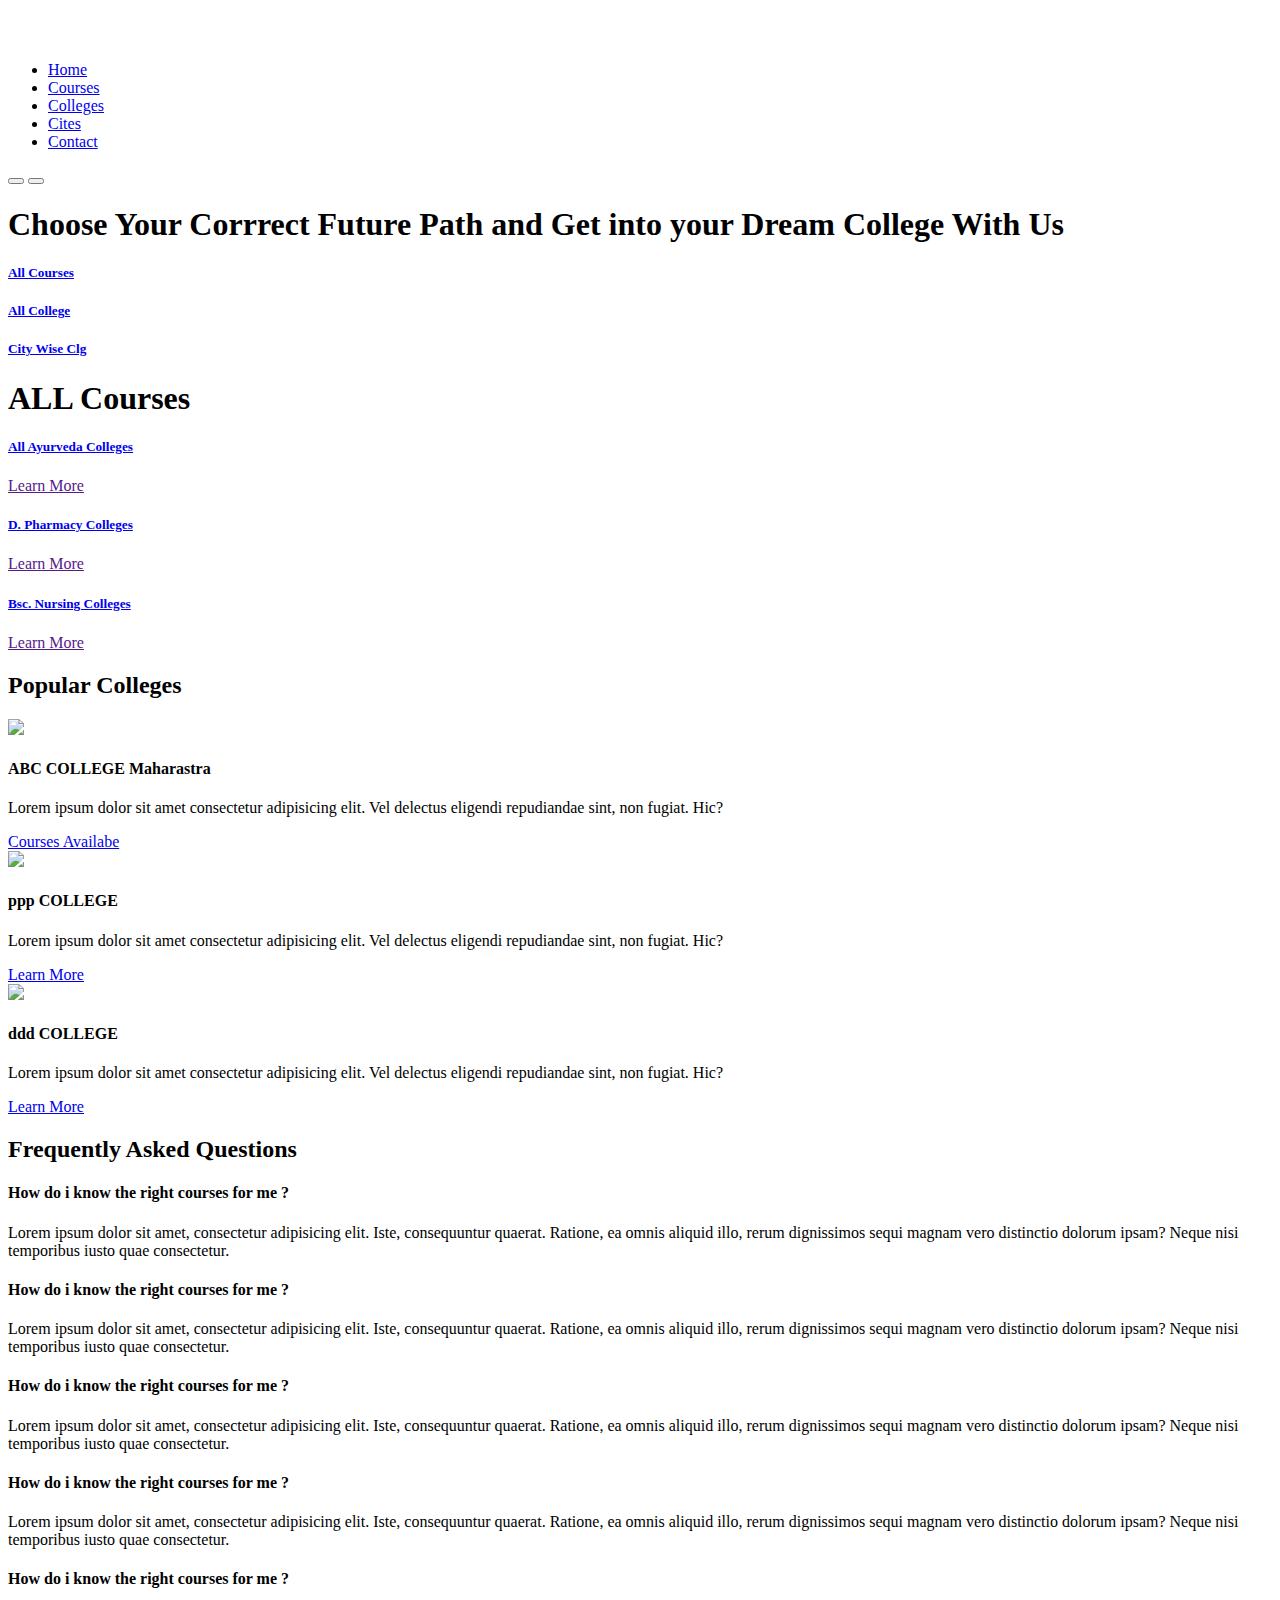
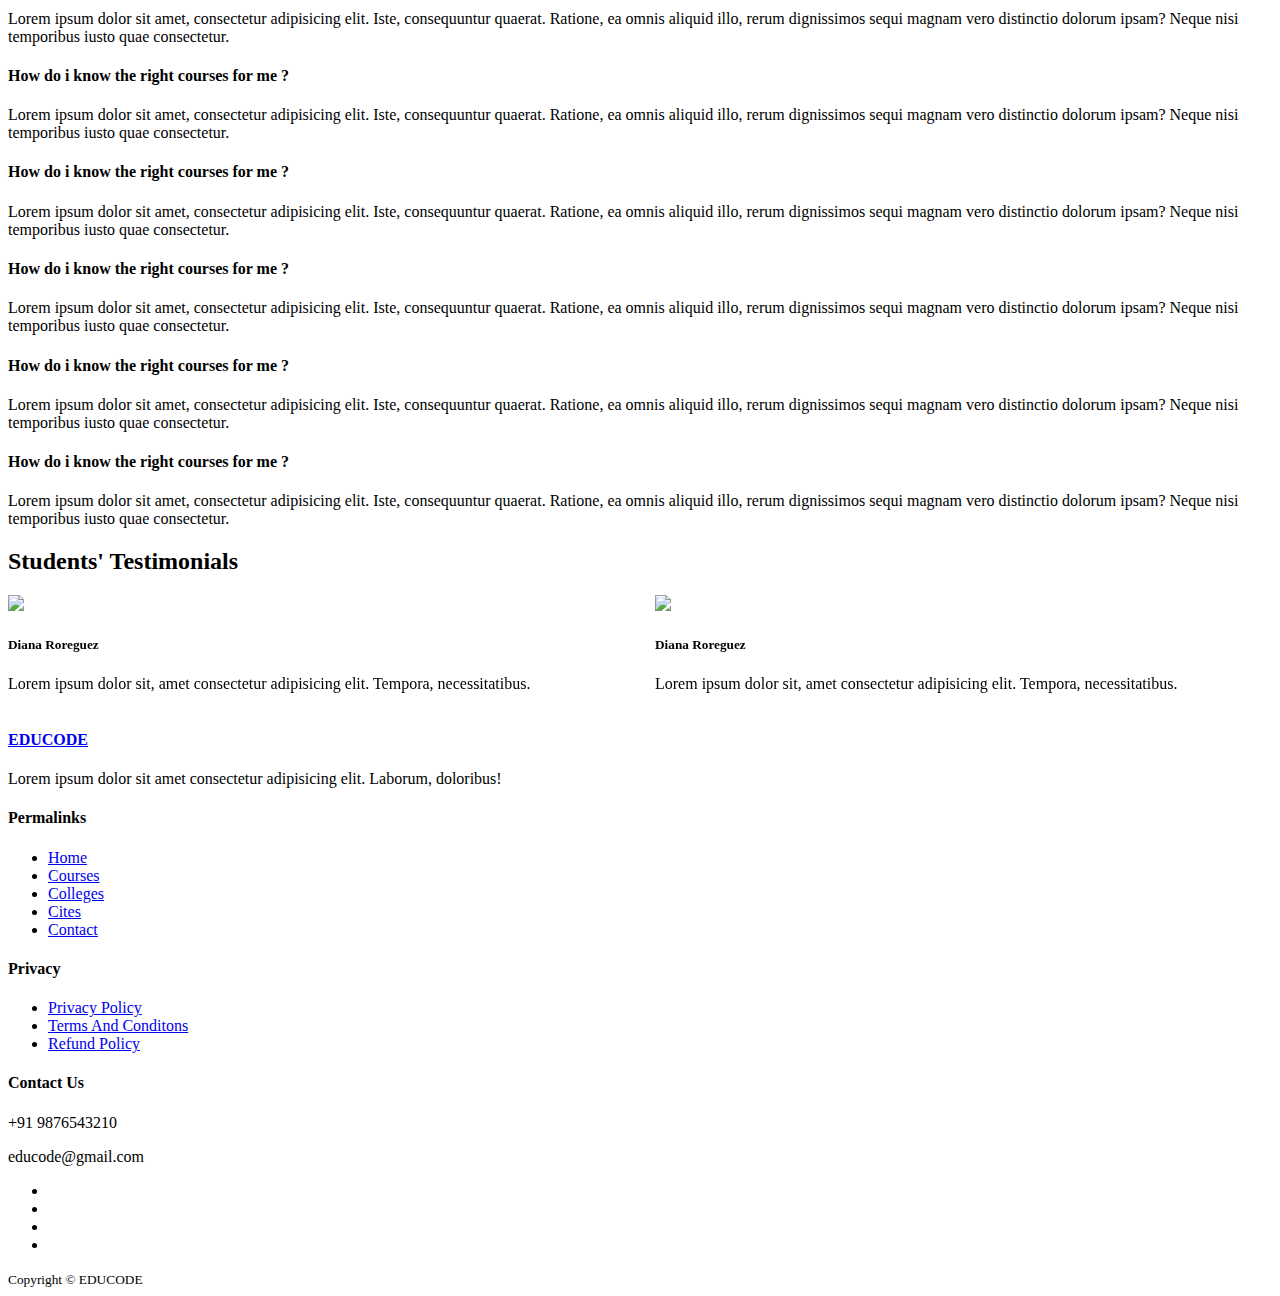
==== index.html @ f4d9d59b "Add files via upload" ====
<!DOCTYPE html>
<html lang="en">
<head>
    <meta charset="UTF-8">
    <meta http-equiv="X-UA-Compatible" content="IE=edge">
    <meta name="viewport" content="width=device-width, initial-scale=1.0">
    <title>EDUCODE</title>

    <link rel="stylesheet" href="./css/style.css" >

    <link rel="preconnect" href="https://fonts.googleapis.com">
    <link rel="preconnect" href="https://fonts.gstatic.com" crossorigin>
    <link href="https://fonts.googleapis.com/css2?family=Montserrat:ital,wght@0,300;0,400;0,500;0,600;0,700;0,900;1,800&display=swap" rel="stylesheet">

    <link rel="stylesheet" href="https://unicons.iconscout.com/release/v4.0.0/css/line.css">
    
    <link
  rel="stylesheet"
  href="https://cdn.jsdelivr.net/npm/swiper@9/swiper-bundle.min.css"
/>
    

</head>
<body>
    <nav>
        <div class="container nav_container">
            <a href="index.html" ><h4><img src="./images/lohomain-removebg-preview.png" alt=""  id="logomain"></h4></a>
            <ul class="nav_menu">
                <li><a href="index.html" >Home</a></li>
                <li><a href="allcourses.html" >Courses</a></li>
                <li><a href="courses.html" >Colleges</a></li>
                <li><a href="citylist.html" >Cites</a></li>
                <li><a href="contact.html" >Contact</a></li>

                
          
            </ul>
            
            <button id="open-menu-btn" ><i class="uil uil-bars"></i>
            </button>
            <button id="close-menu-btn" ><i class="uil uil-multiply"></i>
            </button>

            
        </div>
    </nav>


    <header>
        <div class="container header__container">
            <div  class="header_left">
                <h1 id="hd"> Choose Your Corrrect Future Path and Get into your Dream College With Us </h1>

                <!-- <p>Lorem ipsum dolor sit amet consectetur adipisicing elit.
                     Eveniet tempore delectus tenetur blanditiis quasi eaque
                      cumque soluta pariatur praesentium ullam incidunt perferendis
                       magnam quas, officiis velit sapiente ducimus deserunt dolorum?
                </p>
                 -->
                <!-- <a  href="courses.html" class="btn btn-primary" >Get Started</a> -->
            </div>

            <div class="header_right">
                <!-- <div class="header_right-image">
                    <img src="./images/header.svg" id="imghd">
                </div> -->

                <div class="head_left_top">
                    <a  href="allcourses.html"> <article class="category" id="head_left">
                      
                       <h5 id="head_left_h5">All Courses</h5>
                       
                      </article>
                   </a>
        
                   <a  href="courses.html"> <article class="category" id="head_left2">
                      
                       <h5 id="head_left_h5">All College</h5>
                       
                      </article>
                   </a>
                      
                   <a  href="citylist.html"> <article class="category" id="head_left3" >
                      
                       <h5 id="head_left_h5">City Wise Clg</h5>
                       
                      </article>
                   </a>
                   </div>

           

            </div>
        </div>
    </header>


   
   
   
   
<!--Catagories-->
 
<section class="categories">
       <div class="container categories_container">
          <div class="categories__left">
            <h1>ALL Courses</h1>
            <!-- <p>
                Lorem ipsum, dolor sit amet consectetur adipisicing elit. Excepturi optio cumque vero nisi voluptates numquam et eos, error iste fugiat enim! Beatae voluptatem reiciendis quo vitae incidunt similique totam fugiat?
            </p> -->
            <!-- <a href="#" class="btn">Learn More</a> -->
           </div>


           <div class="categories_right" id="cateright">
             <a  href="mca.html"> <article class="category" id="caterightname">
                <!-- <span class="category_item"><i class="uil uil-bitcoin-circle"></i></span> -->
                <h5 id="cattext">All Ayurveda Colleges</h5>
                <a href="" class="btn btn-primary" id="catbtn">Learn More </a>
                <!-- <p>Lorem ipsum dolor sit, amet consectetur adipisicing elit. Reiciendis, eveniet.</p> -->
               </article>
            </a>

            <a  href="dpharm.html"> <article class="category" id="caterightname">
                <!-- <span class="category_item"><i class="uil uil-bitcoin-circle"></i></span> -->
                <h5 id="cattext"> D. Pharmacy Colleges</h5>
                <a href="" class="btn btn-primary" id="catbtn">Learn More </a>
                <!-- <p>Lorem ipsum dolor sit, amet consectetur adipisicing elit. Reiciendis, eveniet.</p> -->
               </article>
            </a>
               
            <a  href="nursing.html"> <article class="category" id="caterightname">
                <!-- <span class="category_item"><i class="uil uil-bitcoin-circle"></i></span> -->
                <h5 id="cattext">Bsc. Nursing Colleges</h5>
                <a href="" class="btn btn-primary" id="catbtn">Learn More </a>
                <!-- <p>Lorem ipsum dolor sit, amet consectetur adipisicing elit. Reiciendis, eveniet.</p> -->
               </article>
            </a>               
           </div>
       </div> 
         
</section>



<!--Courses-->

<section class="courses">
    <h2> Popular Colleges</h2>
    <div class="container courses_container">
        <article class="course">
           <div class="course_image">
               <img src="./images/course1.jpg">
           </div>
           <div class="course_info"> 
           <h4> ABC COLLEGE Maharastra</h4>
           <p>
            Lorem ipsum dolor sit amet consectetur adipisicing elit. Vel delectus eligendi repudiandae sint, non fugiat. Hic?
           </p>
           <a href="abccollege.html" class="btn btn-primary">Courses Availabe </a>
           </div>
        </article>
        

        <article class="course">
            <div class="course_image">
                <img src="./images/course2.jpg">
            </div> 
            <div class="course_info">
            <h4> ppp COLLEGE</h4>
            <p>
             Lorem ipsum dolor sit amet consectetur adipisicing elit. Vel delectus eligendi repudiandae sint, non fugiat. Hic?
            </p>
            <a href="courses.html" class="btn btn-primary">Learn More </a>
            </div>
         </article>
         

         <article class="course">
            <div class="course_image">
                <img src="./images/course3.jpg">
            </div> 
            <div class="course_info">
            <h4>ddd COLLEGE</h4>
            <p>
             Lorem ipsum dolor sit amet consectetur adipisicing elit. Vel delectus eligendi repudiandae sint, non fugiat. Hic?
            </p>
            <a href="courses.html" class="btn btn-primary">Learn More </a>
            </div>
         </article>
    </div> 


</section>


<!--Frequently Askaed Questions-->
<section class="faqs">
    <h2>Frequently Asked Questions</h2>
    <div class="container faqs_container">
        <article class="faq">
           <div class="faq_icon"><i class="uil uil-plus"></i></div> 
           <div class="question_answer">
            <h4>How do i know the right courses for me ?</h4>
            <p>
                Lorem ipsum dolor sit amet, consectetur adipisicing elit. Iste, consequuntur quaerat. Ratione, ea omnis aliquid illo, rerum dignissimos sequi magnam vero distinctio dolorum ipsam? Neque nisi temporibus iusto quae consectetur.
            </p>
           </div>
        </article>
        <article class="faq">
            <div class="faq_icon"><i class="uil uil-plus"></i></div> 
            <div class="question_answer">
             <h4>How do i know the right courses for me ?</h4>
             <p>
                 Lorem ipsum dolor sit amet, consectetur adipisicing elit. Iste, consequuntur quaerat. Ratione, ea omnis aliquid illo, rerum dignissimos sequi magnam vero distinctio dolorum ipsam? Neque nisi temporibus iusto quae consectetur.
             </p>
            </div>
         </article>
         <article class="faq">
            <div class="faq_icon"><i class="uil uil-plus"></i></div> 
            <div class="question_answer">
             <h4>How do i know the right courses for me ?</h4>
             <p>
                 Lorem ipsum dolor sit amet, consectetur adipisicing elit. Iste, consequuntur quaerat. Ratione, ea omnis aliquid illo, rerum dignissimos sequi magnam vero distinctio dolorum ipsam? Neque nisi temporibus iusto quae consectetur.
             </p>
            </div>
         </article>
         <article class="faq">
            <div class="faq_icon"><i class="uil uil-plus"></i></div> 
            <div class="question_answer">
             <h4>How do i know the right courses for me ?</h4>
             <p>
                 Lorem ipsum dolor sit amet, consectetur adipisicing elit. Iste, consequuntur quaerat. Ratione, ea omnis aliquid illo, rerum dignissimos sequi magnam vero distinctio dolorum ipsam? Neque nisi temporibus iusto quae consectetur.
             </p>
            </div>
         </article>
         <article class="faq">
            <div class="faq_icon"><i class="uil uil-plus"></i></div> 
            <div class="question_answer">
             <h4>How do i know the right courses for me ?</h4>
             <p>
                 Lorem ipsum dolor sit amet, consectetur adipisicing elit. Iste, consequuntur quaerat. Ratione, ea omnis aliquid illo, rerum dignissimos sequi magnam vero distinctio dolorum ipsam? Neque nisi temporibus iusto quae consectetur.
             </p>
            </div>
         </article>
         <article class="faq">
            <div class="faq_icon"><i class="uil uil-plus"></i></div> 
            <div class="question_answer">
             <h4>How do i know the right courses for me ?</h4>
             <p>
                 Lorem ipsum dolor sit amet, consectetur adipisicing elit. Iste, consequuntur quaerat. Ratione, ea omnis aliquid illo, rerum dignissimos sequi magnam vero distinctio dolorum ipsam? Neque nisi temporibus iusto quae consectetur.
             </p>
            </div>
         </article>
         <article class="faq">
            <div class="faq_icon"><i class="uil uil-plus"></i></div> 
            <div class="question_answer">
             <h4>How do i know the right courses for me ?</h4>
             <p>
                 Lorem ipsum dolor sit amet, consectetur adipisicing elit. Iste, consequuntur quaerat. Ratione, ea omnis aliquid illo, rerum dignissimos sequi magnam vero distinctio dolorum ipsam? Neque nisi temporibus iusto quae consectetur.
             </p>
            </div>
         </article>
         <article class="faq">
            <div class="faq_icon"><i class="uil uil-plus"></i></div> 
            <div class="question_answer">
             <h4>How do i know the right courses for me ?</h4>
             <p>
                 Lorem ipsum dolor sit amet, consectetur adipisicing elit. Iste, consequuntur quaerat. Ratione, ea omnis aliquid illo, rerum dignissimos sequi magnam vero distinctio dolorum ipsam? Neque nisi temporibus iusto quae consectetur.
             </p>
            </div>
         </article>
         <article class="faq">
            <div class="faq_icon"><i class="uil uil-plus"></i></div> 
            <div class="question_answer">
             <h4>How do i know the right courses for me ?</h4>
             <p>
                 Lorem ipsum dolor sit amet, consectetur adipisicing elit. Iste, consequuntur quaerat. Ratione, ea omnis aliquid illo, rerum dignissimos sequi magnam vero distinctio dolorum ipsam? Neque nisi temporibus iusto quae consectetur.
             </p>
            </div>
         </article>
         <article class="faq">
            <div class="faq_icon"><i class="uil uil-plus"></i></div> 
            <div class="question_answer">
             <h4>How do i know the right courses for me ?</h4>
             <p>
                 Lorem ipsum dolor sit amet, consectetur adipisicing elit. Iste, consequuntur quaerat. Ratione, ea omnis aliquid illo, rerum dignissimos sequi magnam vero distinctio dolorum ipsam? Neque nisi temporibus iusto quae consectetur.
             </p>
            </div>
         </article>
         
         
     </div>
</section>


<!-- Customer Review-->

<section class="container testimonials_container  mySwiper">
    <h2> Students' Testimonials </h2>
    <div class="swiper-wrapper">
        <article class="testimonial swiper-slide">
            <div class="avater">
                <img src="./images/avatar1.jpg">
            </div>
            <div class="testimonial_info">
                <h5> Diana Roreguez </h5>
            </div>
            <div class="testimonial_body">
                <p>
                    Lorem ipsum dolor sit, amet consectetur adipisicing elit. Tempora, necessitatibus.
                </p>
            </div>
        </article>
        <article class="testimonial swiper-slide">
            <div class="avater">
                <img src="./images/avatar2.jpg">
            </div>
            <div class="testimonial_info">
                <h5> Diana Roreguez </h5>
            </div>
            <div class="testimonial_body">
                <p>
                    Lorem ipsum dolor sit, amet consectetur adipisicing elit. Tempora, necessitatibus.
                </p>
            </div>
        </article>
        <article class="testimonial swiper-slide">
            <div class="avater">
                <img src="./images/avatar3.jpg">
            </div>
            <div class="testimonial_info">
                <h5> Diana Roreguez </h5>
            </div>
            <div class="testimonial_body">
                <p>
                    Lorem ipsum dolor sit, amet consectetur adipisicing elit. Tempora, necessitatibus.
                </p>
            </div>
        </article>
        <article class="testimonial swiper-slide">
            <div class="avater">
                <img src="./images/avatar4.jpg">
            </div>
            <div class="testimonial_info">
                <h5> Diana Roreguez </h5>
            </div>
            <div class="testimonial_body">
                <p>
                    Lorem ipsum dolor sit, amet consectetur adipisicing elit. Tempora, necessitatibus.
                </p>
            </div>
        </article>
        <article class="testimonial swiper-slide">
            <div class="avater">
                <img src="./images/avatar5.jpg">
            </div>
            <div class="testimonial_info">
                <h5> Diana Roreguez </h5>
            </div>
            <div class="testimonial_body">
                <p>
                    Lorem ipsum dolor sit, amet consectetur adipisicing elit. Tempora, necessitatibus.
                </p>
            </div>
        </article>
        
    </div>
</section>


<!-- FOOTER-->
<footer class="footer">
    <div class="container footer_container">
        <div class="footer_1">
            <a href="index.html" class="footer_logo"><h4>EDUCODE</h4></a>
            <p>Lorem ipsum dolor sit amet consectetur adipisicing elit. Laborum, doloribus!</p>
        </div>

        <div class="footer_2">
            <h4>Permalinks</h4>
            <ul class="permalinks">
                <li><a href="index.html" >Home</a></li>
                <li><a href="allcourses.html" >Courses</a></li>
                <li><a href="courses.html" >Colleges</a></li>
                <li><a href="citylist.html" >Cites</a></li>
                <li><a href="contact.html" >Contact</a></li>

            </ul>
        </div>

        <div class="footer_3">
            <h4> Privacy</h4>
            <ul class="privacy">
                <li><a href="#"> Privacy Policy</a></li>
                <li><a href="#"> Terms And Conditons</a></li>
                <li><a href="#"> Refund Policy</a></li>
            </ul>
        </div>
        
        <div class="footer_4">
            <h4>Contact Us</h4>
            <div>
                <p>+91 9876543210</p>
                <p>educode@gmail.com</p>
            </div>

            <ul class="footer_socials">
                <li>
                    <a href="#"><i class="uil uil-facebook-f"></i></a>
                </li>
                <li>
                    <a href="#"><i class="uil uil-instagram-alt"></i></a>
                </li>
                <li>
                    <a href="#"><i class="uil uil-twitter"></i></a>
                </li>
                <li>
                    <a href="#"><i class="uil uil-linkedin-alt"></i></a>
                </li>
            </ul>
        </div>

    
    </div>
    
    <div class="footer_copyright">
        <small>
           Copyright &copy  EDUCODE
        </small>
   </div>

</footer>




<script src="https://cdn.jsdelivr.net/npm/swiper@9/swiper-bundle.min.js"></script>
<script src="https://cdn.jsdelivr.net/npm/swiper@9/swiper-bundle.min.js"></script>
<script src="./main.js"></script>

<!-- JS for Testimonial Slideing-->

<script>
    var swiper = new Swiper(".mySwiper", {
        slidesPerView: 1,
        spaceBetween: 30,
        pagination: {
          el: ".swiper-pagination",
          clickable: true,
        },
          breakpoints: {
            600:{
                slidesPerView: 2
            }
          }
        
      });
</script>

</body>
</html>
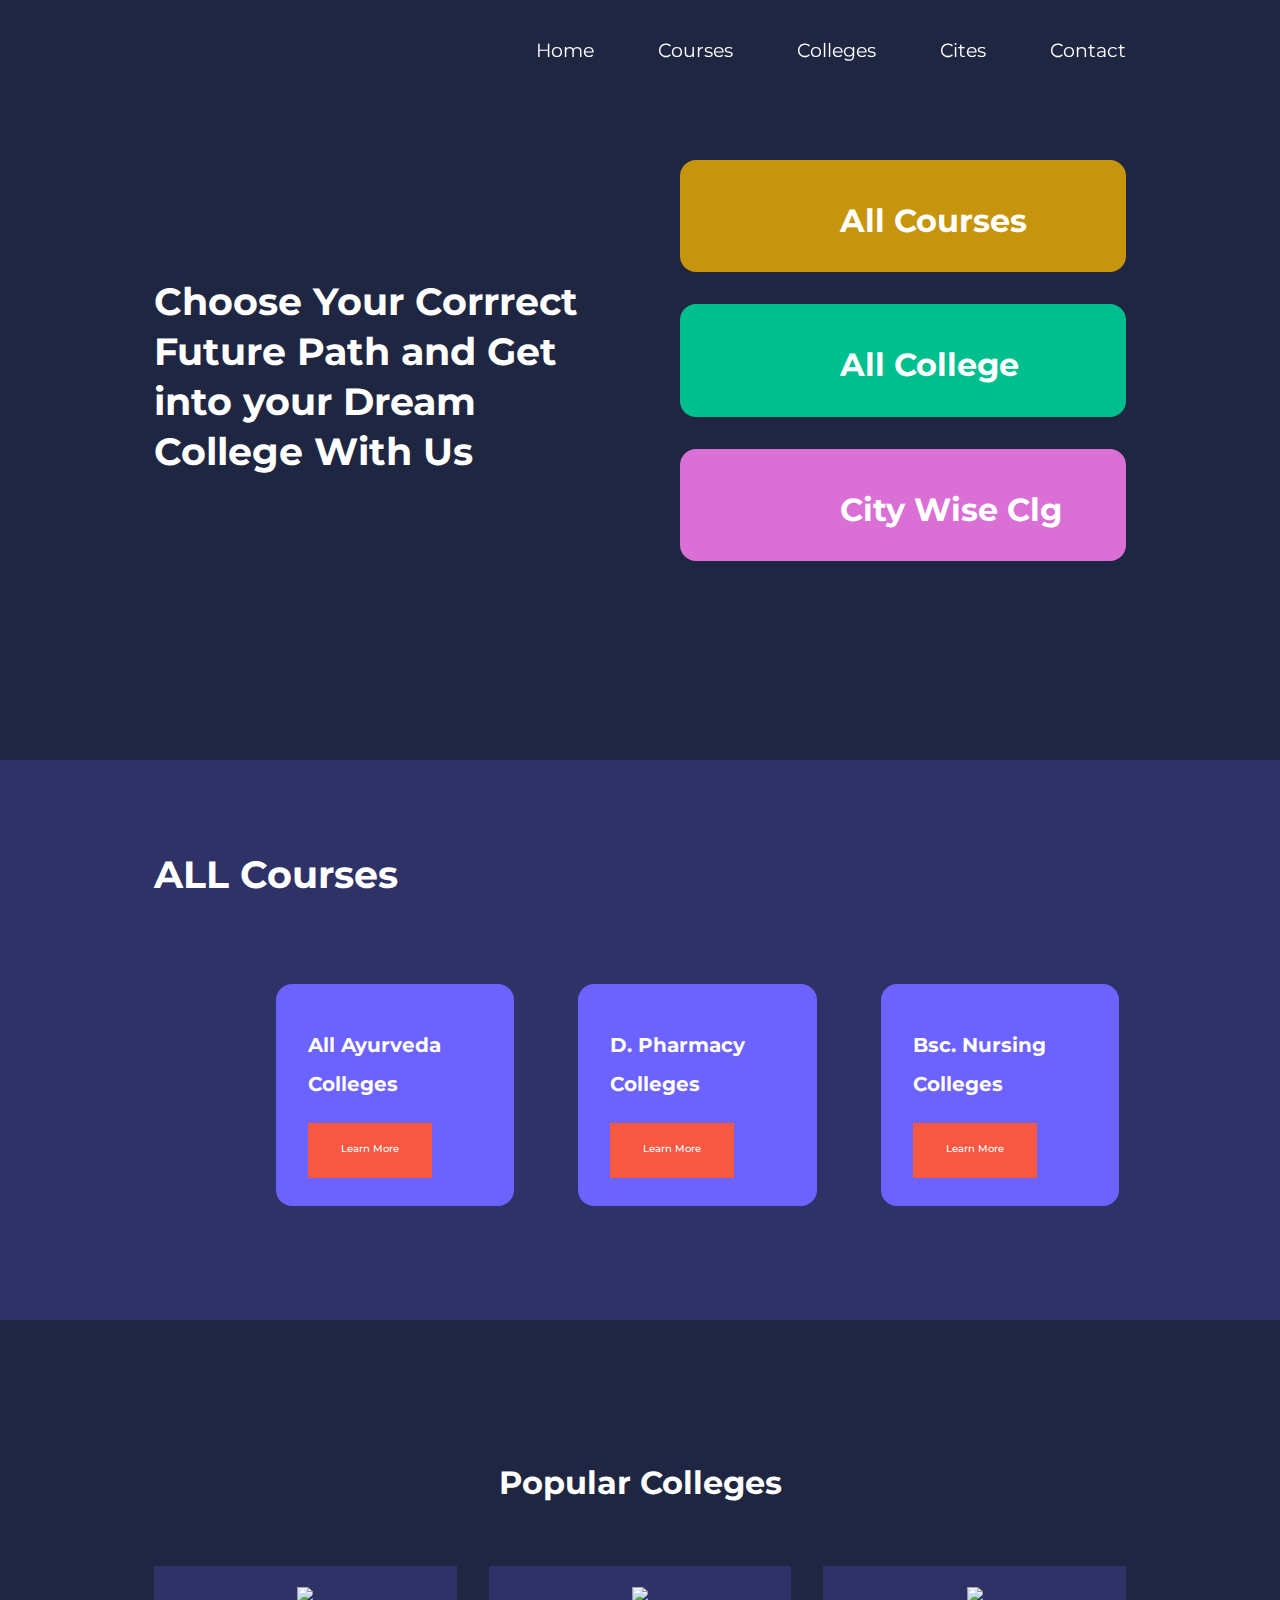
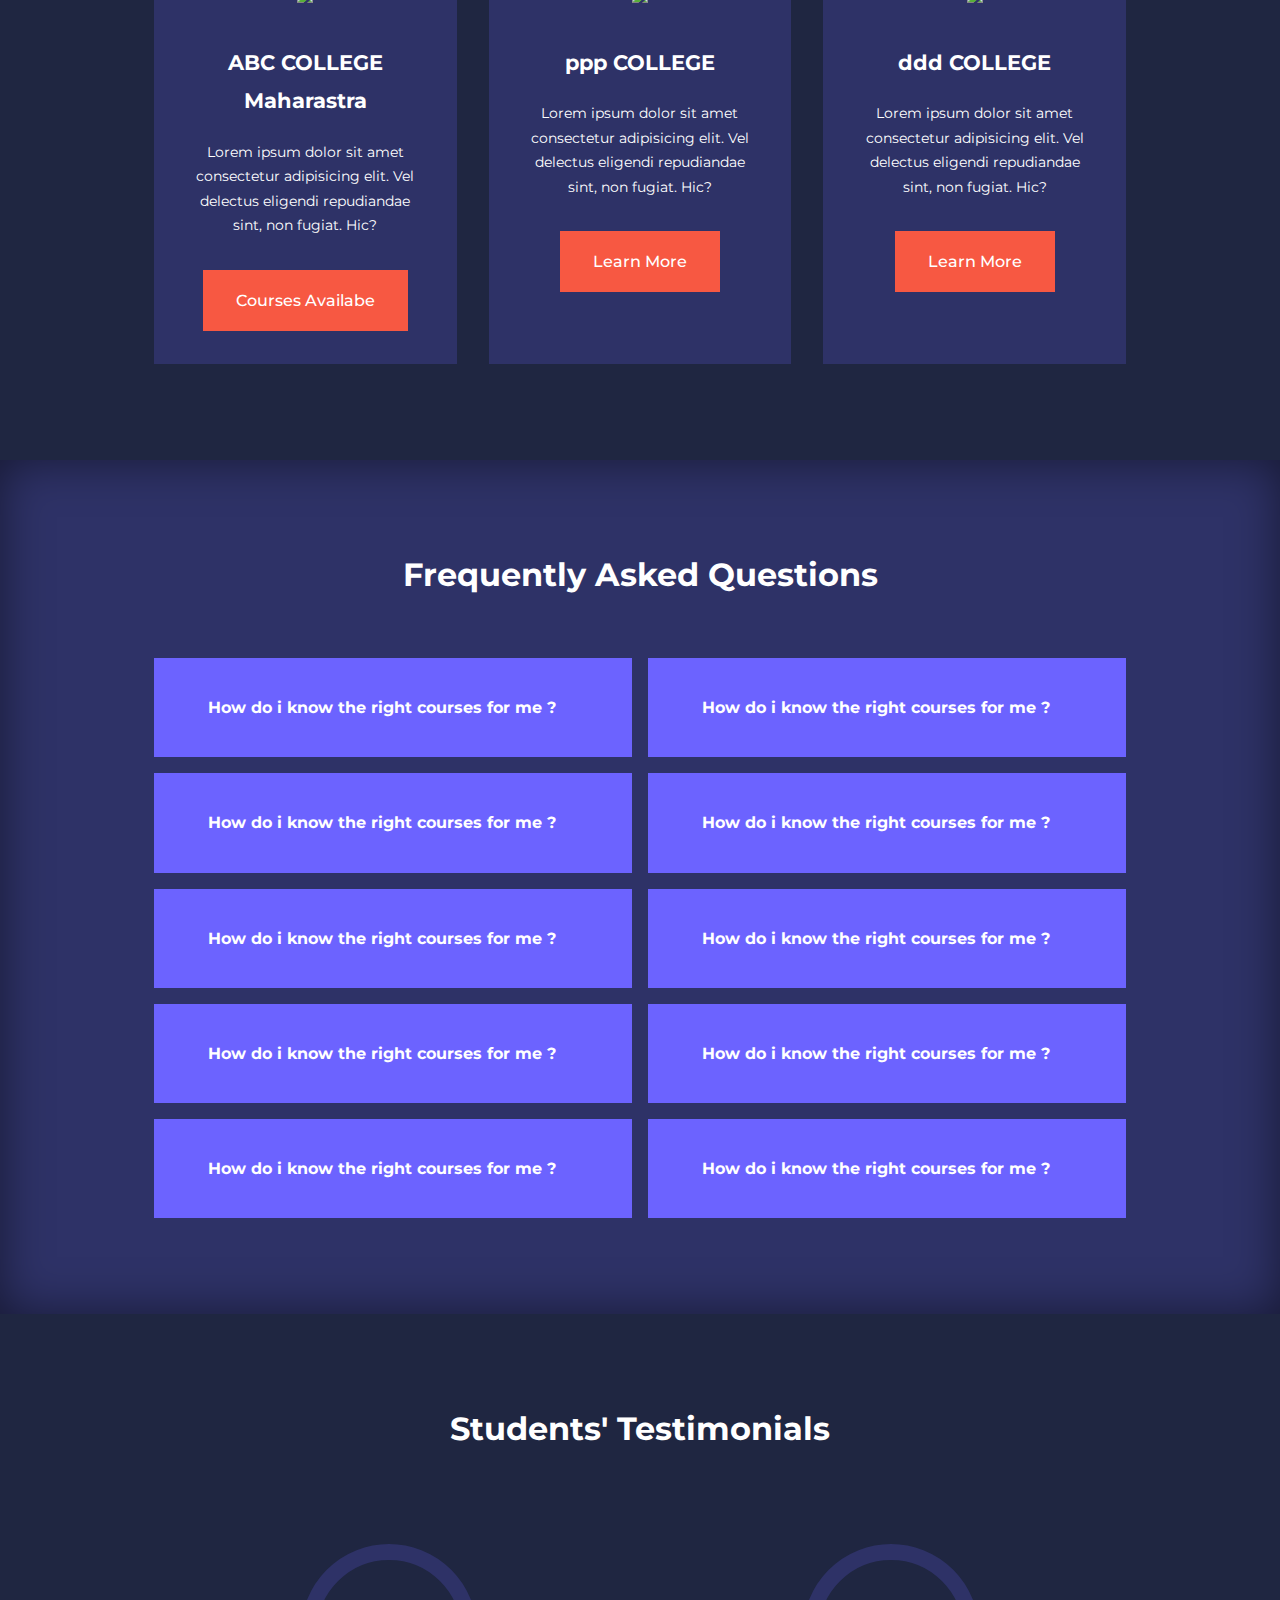
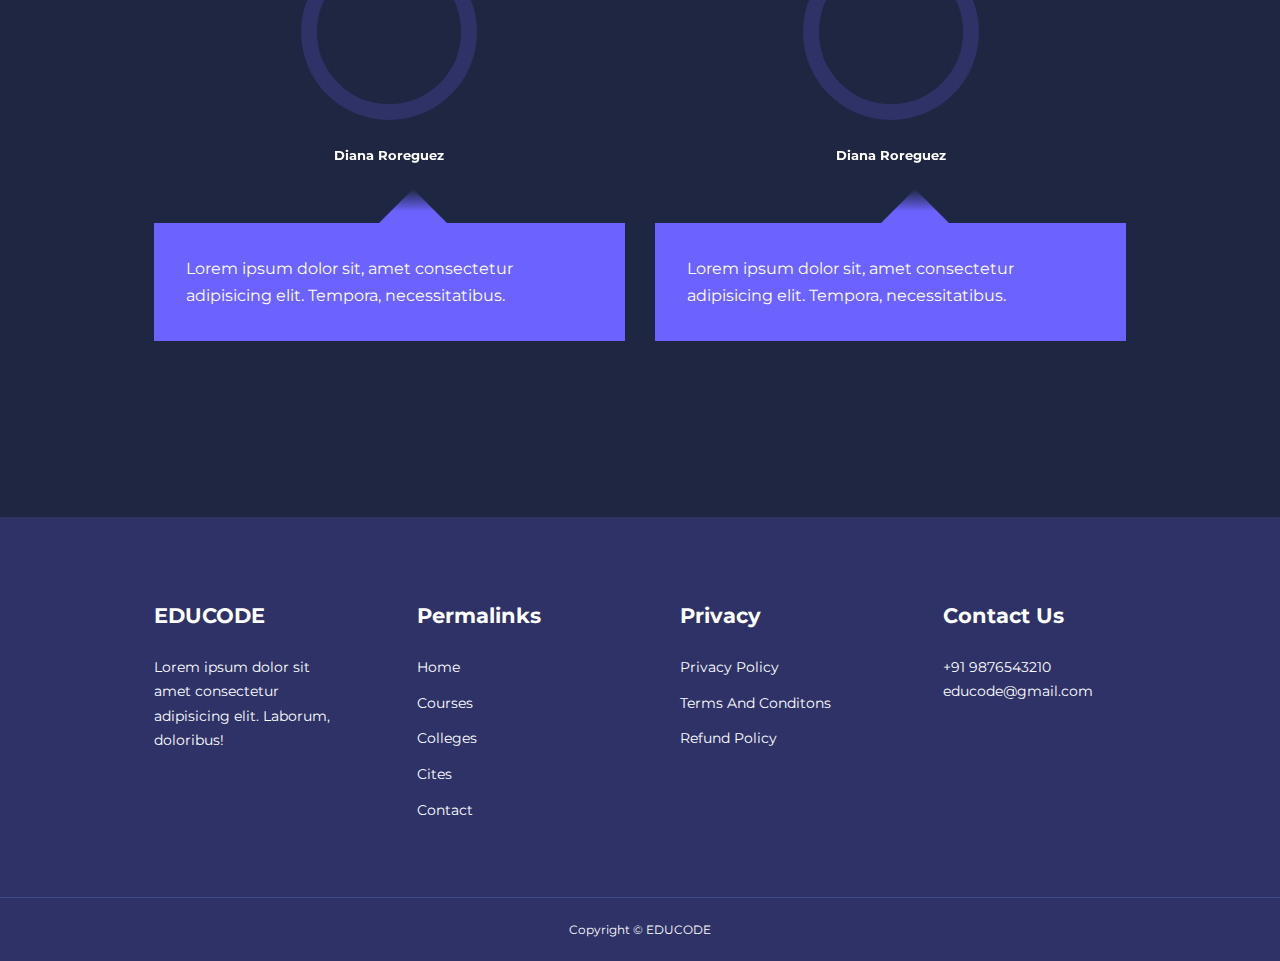
==== commit 83dbe968: "Update index.html" ====
--- a/index.html
+++ b/index.html
@@ -6,7 +6,7 @@
     <meta name="viewport" content="width=device-width, initial-scale=1.0">
     <title>EDUCODE</title>
 
-    <link rel="stylesheet" href="./css/style.css" >
+    <link rel="stylesheet" href="style.css" >
 
     <link rel="preconnect" href="https://fonts.googleapis.com">
     <link rel="preconnect" href="https://fonts.gstatic.com" crossorigin>
@@ -459,4 +459,4 @@
 </script>
 
 </body>
-</html>+</html>
--- a/style.css
+++ b/style.css
@@ -0,0 +1,841 @@
+*{
+   margin: 0;
+   padding: 0;
+   outline: 0;
+   text-decoration: none;
+   list-style: none;
+   box-sizing: border-box;
+
+}
+
+:root{
+   --color-primary:#6c63ff;
+   /* --color-primary:#1aaf97; */
+   --color-success:#00bf8e;
+   --color-warning:#f7c94b;
+   --color-danger:#f75842;
+   --color-danger-variant:rgb(247,88,66,0.4);
+   --color-white:#fff;
+   --color-light:rgb(255,255,255,0.7);
+   --color-black:#000;
+   --color-bg:#1f2641;
+   /* --color-bg:#198186; */
+   --color-bg1:#2e3267;
+   --color-bg2:#424890;
+   
+   --container-width-lg : 76%;
+   --container-width-md: 90%;
+   --container-width-sm : 94%;
+   
+   --transition: all 400ms ease ;
+
+}
+
+body{
+    font-family: 'Montserrat', sans-serif;
+    line-height: 1.7;
+    color: var(--color-white);
+    background: var(--color-bg);
+}
+
+.container{
+    width: var(--container-width-lg);
+    margin : 0 auto ;
+
+}
+
+#logomain{
+    width: 130px;
+    padding-top: 20px;
+}
+
+
+section{
+    padding: 6rem 0;
+}
+
+section h2{
+    text-align: center;
+    margin-bottom: 4rem;
+}
+
+h1, h2, h3 ,h4,h5{
+    line-height: 2.4rem;
+}
+
+h1{
+    font-size: 2.4rem;
+}
+ h2{
+    font-size: 2rem;
+ } 
+ 
+h3 {
+    font-size: 1.6rem;
+}
+h4{
+    font-size: 1.3rem;
+} 
+
+a {
+    color: var(--color-white);
+}
+
+image {
+    width: 100%;
+    display: block;
+    object-fit: cover;
+} 
+
+.btn{
+    display: inline-block;
+    background: var(--color-white);
+    color: var(--color-black);
+    padding: 1rem 2rem;
+    border: 1px solid transparent;
+    font-weight: 500;
+    transition: var(--transition);
+}
+
+.btn:hover{
+    background: transparent;
+    color: black;
+    background-color:orangered;
+}
+
+.btn-primary{
+    background: var(--color-danger);
+    color: var(--color-white);
+}
+
+/*  NAVBAR      */
+
+nav{
+    background:transparent;
+    width: 100vw;
+    height: 6.4rem;
+    position: fixed;
+    top: 0;
+    z-index: 11;
+}
+
+.nav_container{
+   height: 100px;
+   display: flex;
+   align-items: center;
+   justify-content: space-between;
+}
+
+nav button{
+    display: none;
+}
+
+.nav_menu{
+    display: flex;
+    align-items: center;
+    gap: 4rem;
+}
+
+.nav_menu a {
+    font-size: 1.2rem;
+    transition: var(--transition);
+}
+.nav_menu a:hover{
+    color: var(--color-bg2);
+}
+/* #open-menu-btn{
+    font-size: 25px;
+} */
+
+/*    HEADER  */
+
+header{
+    position: relative;
+    top: 5rem;
+    overflow: hidden;
+    height: 75vh;
+    margin-bottom: 5px;
+    margin-top: 5rem;
+}
+
+.header__container{
+    display: grid;
+    grid-template-columns: 1fr 1fr ;
+
+
+
+    align-items: center;
+    gap: 5rem;
+
+}
+
+.header_left p{
+    margin: 2.5rem 0 2.4rem;
+}
+
+.header_left h1{
+      line-height: 50px;
+}
+
+#imghd{
+    width: 30rem;
+
+}
+
+#head_left{
+    margin-bottom: 2rem;
+    background-color: #c7950d;
+ 
+}
+#head_left2{
+    background-color: #00bf8e;
+    margin-bottom: 2rem;
+}
+
+#head_left3{
+    background-color: orchid;
+}
+
+#head_left_h5{
+    font-size: 2rem;
+    padding-left: 8rem;
+}
+
+#hd{
+    font-weight:bolder;
+}
+
+
+
+
+
+
+/*  Categories OR COURSESSS HERE*/
+
+.categories{
+    background: var(--color-bg1);
+    height: 35rem;
+}
+
+.categories h1{
+   line-height: 1;
+   margin-bottom: 3rem; 
+}
+
+.categories_container{
+    /* display: grid;
+    /* grid-template-columns: 40% 60%; */
+   
+
+}
+
+.categories__left p{
+    margin: 3rem 0rem;
+}
+
+.categories__left a{
+    margin-left: 0rem;
+}
+.categories_right{
+    margin-top: 90px;
+    /* display: grid;
+    grid-template-columns: repeat(3,1fr); */
+    display: flex;
+    gap:2rem;
+  
+}
+#cateright{
+    width: 90%;
+    margin-left: 90px;
+}
+
+#cattext{
+    font-size: 20px;
+
+}
+
+.category{
+    background: var(--color-primary);
+    padding: 2rem;
+    margin-bottom: 2rem;
+    border-radius: 1rem;
+    transition: var(--transition);
+    font-size: 20px;
+    /* display: flex; */
+    gap: 2rem;
+    
+} 
+#catbtn{
+     
+      height: 35%;
+      font-size: 10px;
+      margin-top: 20px;
+      margin-bottom: 0;
+
+}
+.category:hover{
+    box-shadow: 0 3rem 3rem rgb(0,0, 0,0.3);
+    z-index: 1;
+    background: var(--color-primary);
+    border-color: 1px solid white;
+}
+
+.category_item{
+    background: var(--color-primary);
+    padding: 0.7rem;
+    border-radius: 0.9rem;
+}
+
+
+.category h5{
+    /* margin: 2rem 0  1rem; */
+    font-size: 18px;
+    margin-top: 10px;
+}
+
+/* .category p{
+    /* margin: 2rem 0 1rem; 
+*/
+
+.category:nth-child(2) .category_item{
+    background:var(--color-danger);
+}
+
+.category:nth-child(3) .category_item{
+    background:var(--color-success);
+}
+
+.category:nth-child(4) .category_item{
+    background:var(--color-warning);
+}
+.category:nth-child(5) .category_item{
+    background:var(--color-success);
+}
+.category:nth-child(6) .category_item{
+    background:var(--color-bg1);
+}
+
+
+/* JAVAScript */
+
+.window-scroll{
+    background: var(--color-primary);
+    box-shadow: 0 1rem 2rem rgb(0,0, 0,0.2);
+}
+
+
+
+
+/* COURSES  ---- COLLEGES */
+
+ .courses{
+    margin-top: 3rem;
+    
+}
+.course_image img{
+    width: 80%;
+    padding-top: 20px;
+}
+
+.courses_container{
+    display: grid;
+    grid-template-columns: repeat(3 , 1fr);
+    gap: 2rem;
+}
+
+.course{
+    background: var(--color-bg1);
+    text-align: center;
+    border: 1px solid transparent;
+    transition: var(--transition);
+
+}
+
+.course:hover{
+    background: transparent;
+    border-color: var(--color-primary);
+    scale: 1.1;
+    
+}
+
+
+.course_info{
+    padding: 2rem;
+}
+
+
+.course_info p{
+    margin: 1.2rem 0 2rem;
+    font-size: 0.9rem;
+
+} 
+
+
+/* FAQQQQQQ */
+
+.faqs{
+    background: var(--color-bg1);
+    box-shadow: inset 0 0 3rem rgb(0,0, 0,0.5) ;
+}
+
+.faqs_container{
+    display: grid;
+    grid-template-columns: 1fr 1fr;
+    gap: 1rem;
+}
+
+.faq{
+    padding: 2rem;
+    display: flex;
+    align-items: center;
+    gap: 1.4rem;
+    height: fit-content;
+    background: var(--color-primary);
+    cursor: pointer;
+
+}
+
+.faq h4{
+    font-size: 1rem;
+    line-height: 2.2;
+}
+
+.faq_icon{
+    align-self: flex-start;
+    font-size: 1.2rem;
+
+}
+.faq p{
+   margin-top: 0.8rem; 
+   display: none;
+}
+
+.faq.open p{
+    display: block;
+}
+
+
+
+/* Testimonial*/
+
+.testimonials_container{
+    overflow-x: hidden;
+    position: relative;
+    margin-bottom: 5rem;
+}
+
+.testimonial{
+    padding-top: 2rem;
+}
+
+.avater{
+    width: 11rem;
+    height: 11rem;
+    border-radius: 50%;
+    overflow: hidden;
+    margin: 0 auto 1em;
+    border: 1rem solid var(--color-bg1);
+
+}
+
+.testimonial_info{
+    text-align: center;
+}
+
+.testimonial_body{
+    background: var(--color-primary);
+    padding: 2rem;
+    margin-top: 3rem;
+    position: relative;
+}
+.testimonial_body::before{
+    content: "";
+    display: block;
+    background: linear-gradient(135deg ,transparent,var(--color-primary),var(--color-primary),var(--color-primary));
+    width: 3rem;
+    height: 3rem;
+    position: absolute;
+    left: 50%;
+    top: -1.5rem;
+    transform: rotate(45deg);
+}
+
+
+/*  FOOTER */
+
+footer{
+    background: var(--color-bg1);
+    padding-top: 5rem;
+    font-size: 0.9rem;
+}
+
+.footer_container{
+    display: grid;
+    grid-template-columns: repeat(4,1fr);
+    gap: 5rem;
+}
+
+.footer_container > div h4{
+    margin-bottom: 1.2rem;
+}
+
+.footer_1 p{
+    margin: 0 0 2rem;
+}
+
+footer ul li{
+    margin-bottom: 0.7rem;
+}
+
+footer ul li a:hover{
+    text-decoration: undrline;
+}
+
+.footer_socials{
+    display: flex;
+    gap: 1rem;
+    font-size: 1.2rem;
+    margin-top: 2rem;
+}
+
+
+.footer_copyright{
+    text-align: center;
+    margin-top: 4rem;
+    padding: 1.2rem 0;
+    border-top: 1px solid var(--color-bg2);
+
+}
+
+
+
+/*========= For Tablets==========*/
+
+@media screen and (max-width: 1024px){
+   .container{
+    width: var(--container-width-md);
+   }
+
+   h1{
+    font-size: 2rem;
+   }
+   h2{
+    font-size: 1.8rem;
+   }
+   h3{
+    font-size: 0.8rem;
+   }
+   h4{
+    font-size: 1.2rem;
+   }
+
+   /* navbar*/
+
+   nav button{
+    display: inline-block;
+    background: transparent;
+    border: transparent;
+    font-size: 1.8rem;
+    color: var(--color-white);
+    cursor: pointer;
+   }
+
+   nav button#close-menu-btn{
+    display: none;
+   }
+
+  
+   .nav_menu {
+    position: fixed;
+    top: 5rem;
+    right: 5%;
+    
+    height: fit-content;
+    width: 18rem;
+    flex-direction: column;
+    gap: 0;
+    display: none;
+
+   }
+   
+    .nav_menu li{
+    width: 100px;
+    height: 5.8rem;
+    animation: animateNavItem 400ms linear forwards;
+    transform-origin: top right;
+    opacity: 0;
+   }
+
+   .nav_menu li:nth-child(2){
+    animation-delay: 200ms;
+   }
+   .nav_menu li:nth-child(3){
+    animation-delay: 400ms;
+   }
+   .nav_menu li:nth-child(4){
+    animation-delay: 600ms;
+   }
+
+
+
+   @keyframes animateNavItem {
+    0%{
+       transform: rotateZ(-90deg) rotateX(90deg) scale(0.1);
+    }
+    100%{
+        transform: rotateZ(0);
+        opacity: 1;
+    }
+   }
+   
+   .nav_menu li a{
+       background: var(--color-primary);
+       box-shadow: -4rem 6rem  10rem rgb(0,0, 0,0.6);
+       width: 200%;
+       height: 100%;
+       display: grid;
+       place-items: center;
+   }
+
+   .nav_menu li a:hover{
+    background: var(--color-bg2);
+    color: var(--color-white);
+   } 
+
+
+   /************* Header */
+
+   header{
+    height: 90hv;
+    /* margin-bottom: 5px; */
+   }
+   .header_container{
+    gap: 2;
+    padding-bottom: 0rem;
+    display: flex;
+
+   }
+   .header_left{
+     font-size: 13px;
+   }
+
+   /* .head_left_top h5{
+       font-size: 10px;
+   } */
+
+   #head_left_h5{
+    font-size: 1.5rem;
+    padding-left: 7px;
+    text-align: center;
+   }
+
+   #imghd{
+   
+    width: 100%;
+    height: 100%;
+   }
+
+
+   /******* Categories --all courses**********/
+
+   .categories{
+    height: auto;
+    text-align: center;
+   }
+
+   .categories_container{
+    grid-template-columns: 1fr;
+    gap: 3rem;
+   }
+   .categories__left{
+    margin-right: 0;
+   }
+   
+   .categories_right{
+    display: grid;
+    grid-template-columns:2,1fr;
+    gap: 1.2rem;
+}
+
+  #cateright{
+    width: 50%;
+    height: 100%;
+    margin-left: 105px;
+
+  }
+  #caterightname{
+    height: 00px;
+  }
+
+  #cattext{
+    font-size: 26px;
+    padding-left: 40px;
+    padding-top: 0px;
+  }
+
+
+
+   /******* Courses-- COLLEGES **********/
+   .course{
+    margin-top: 0;
+   }
+
+   .courses_container{
+    grid-template-columns: 1fr 1fr;
+
+   }
+
+   /******* Faqqqqqqqqqqq **********/
+
+   .faqs_container{
+    grid-template-columns: 1fr;
+   }
+   .faq{
+    padding: 1.5rem;
+   }
+
+   /******* Footer **********/
+   .footer_container{
+    grid-template-columns: 1fr 1fr;
+   }
+
+}
+
+
+
+/******* MOBILE **********/
+
+@media screen and (max-width: 600px){
+      .container{
+        /* background: #f75842; */
+        width: var(--container-width-sm);
+      }
+
+      /******* nav mobile **********/
+      .nav_menu{
+        right: 3%;
+      }
+      /******* Header **********/
+      header{
+        height: 140vh;
+       
+      }
+
+      .header__container{
+        grid-template-columns: 1fr;
+        text-align: center;
+        margin-top: 0;
+      }
+      .header_left p{
+        margin-bottom: 1.3rem;
+      }
+
+      .head_left_top{
+        width: 80%;
+        padding-left:  7rem;
+      }
+
+      /******* Categories **********/
+      .categories_right{
+      grid-template-columns: 1fr;
+      gap: 0.7rem;
+      padding-top: 20px;
+      
+      }
+
+      .categories__left h1{
+        text-align: center;
+      }
+
+      
+      .categories__left p{
+        padding-left: 2rem;
+        padding-right: 2rem;
+        align-items:center ;
+        font-size: 0.9rem;
+      }
+
+    .category{
+        padding: 1rem;
+        border-radius: 1rem;
+        
+    }
+    #caterightname{
+        height: 250px;
+    }
+
+    #cateright{
+        margin-left: 120px;
+    }
+
+
+    #cattext{
+        padding-left: 20px;
+        padding-top: 50px;
+        font-size: 24px;
+    }
+    .category_item{
+        margin-top: 4px;
+        display: inline-block;
+    }
+    .categories__left{
+        font-size: 12px;
+    }
+    #catbtn{
+        height: 50px;
+    }
+
+    /******* Courses **********/
+    .courses_container{
+        grid-template-columns: 1fr;
+        gap: 3;
+      
+    }
+    .courses{
+        margin-top: 3rem;
+        padding-top: 0;
+        padding-bottom: 4rem;
+        width: 80%;
+        padding-left: 6rem;
+    }
+
+    .courses h2{
+        font-size: 2rem;
+    }
+
+    /*faqqqqq*/
+    .faqs h2{
+        font-size: 1.5rem;
+    }
+    .faqs_container{
+        width: 60%;
+    }
+
+    /******* Testimonial **********/
+
+    .testimonials_container h2{
+        font-size: 2rem;
+
+    }
+
+    .testimonial_body{
+        padding: 1.2rem;
+    }
+
+    /******* Foooter **********/
+    .footer_container{
+        grid-template-columns: 1fr;
+        text-align: center;
+        gap: 2rem;
+    }
+
+    .footer_1{
+        margin: 1rem auto;
+    }
+
+    .footer_socials{
+        justify-content: center;
+    }
+
+}
+    
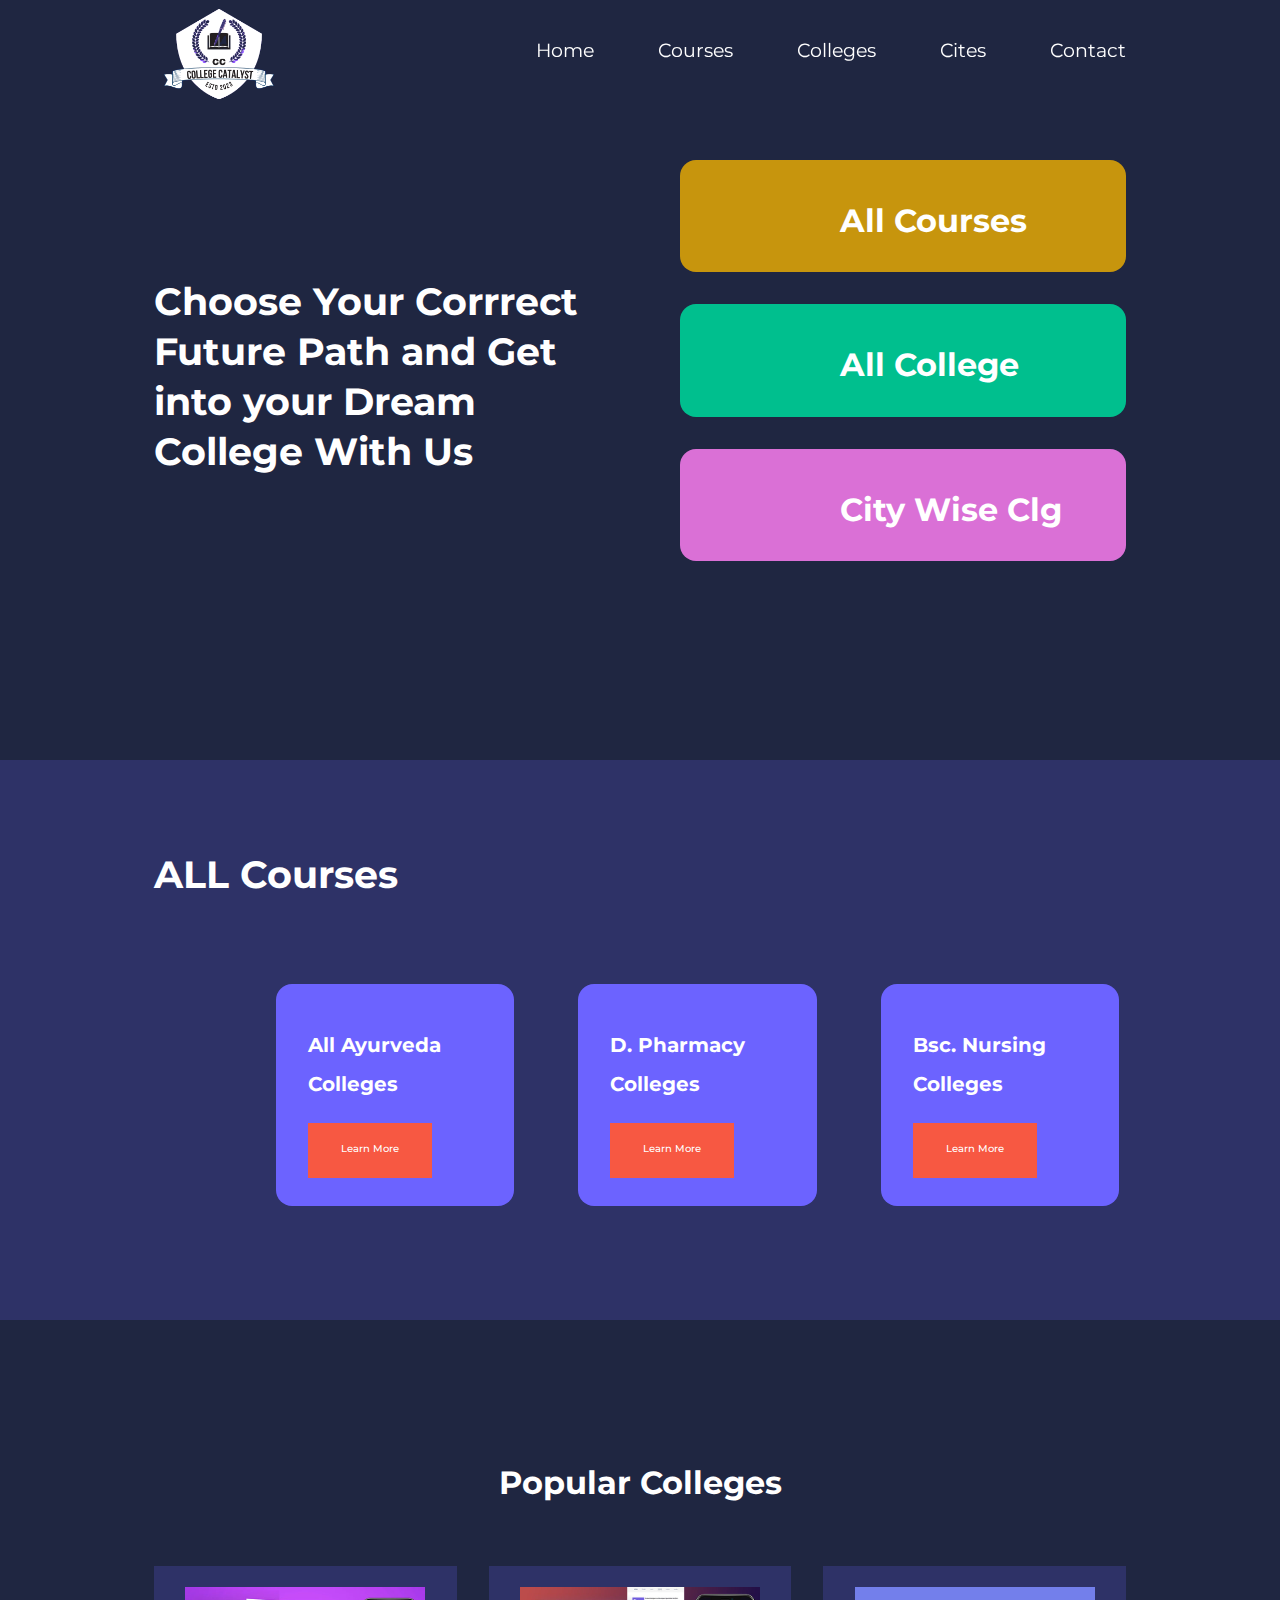
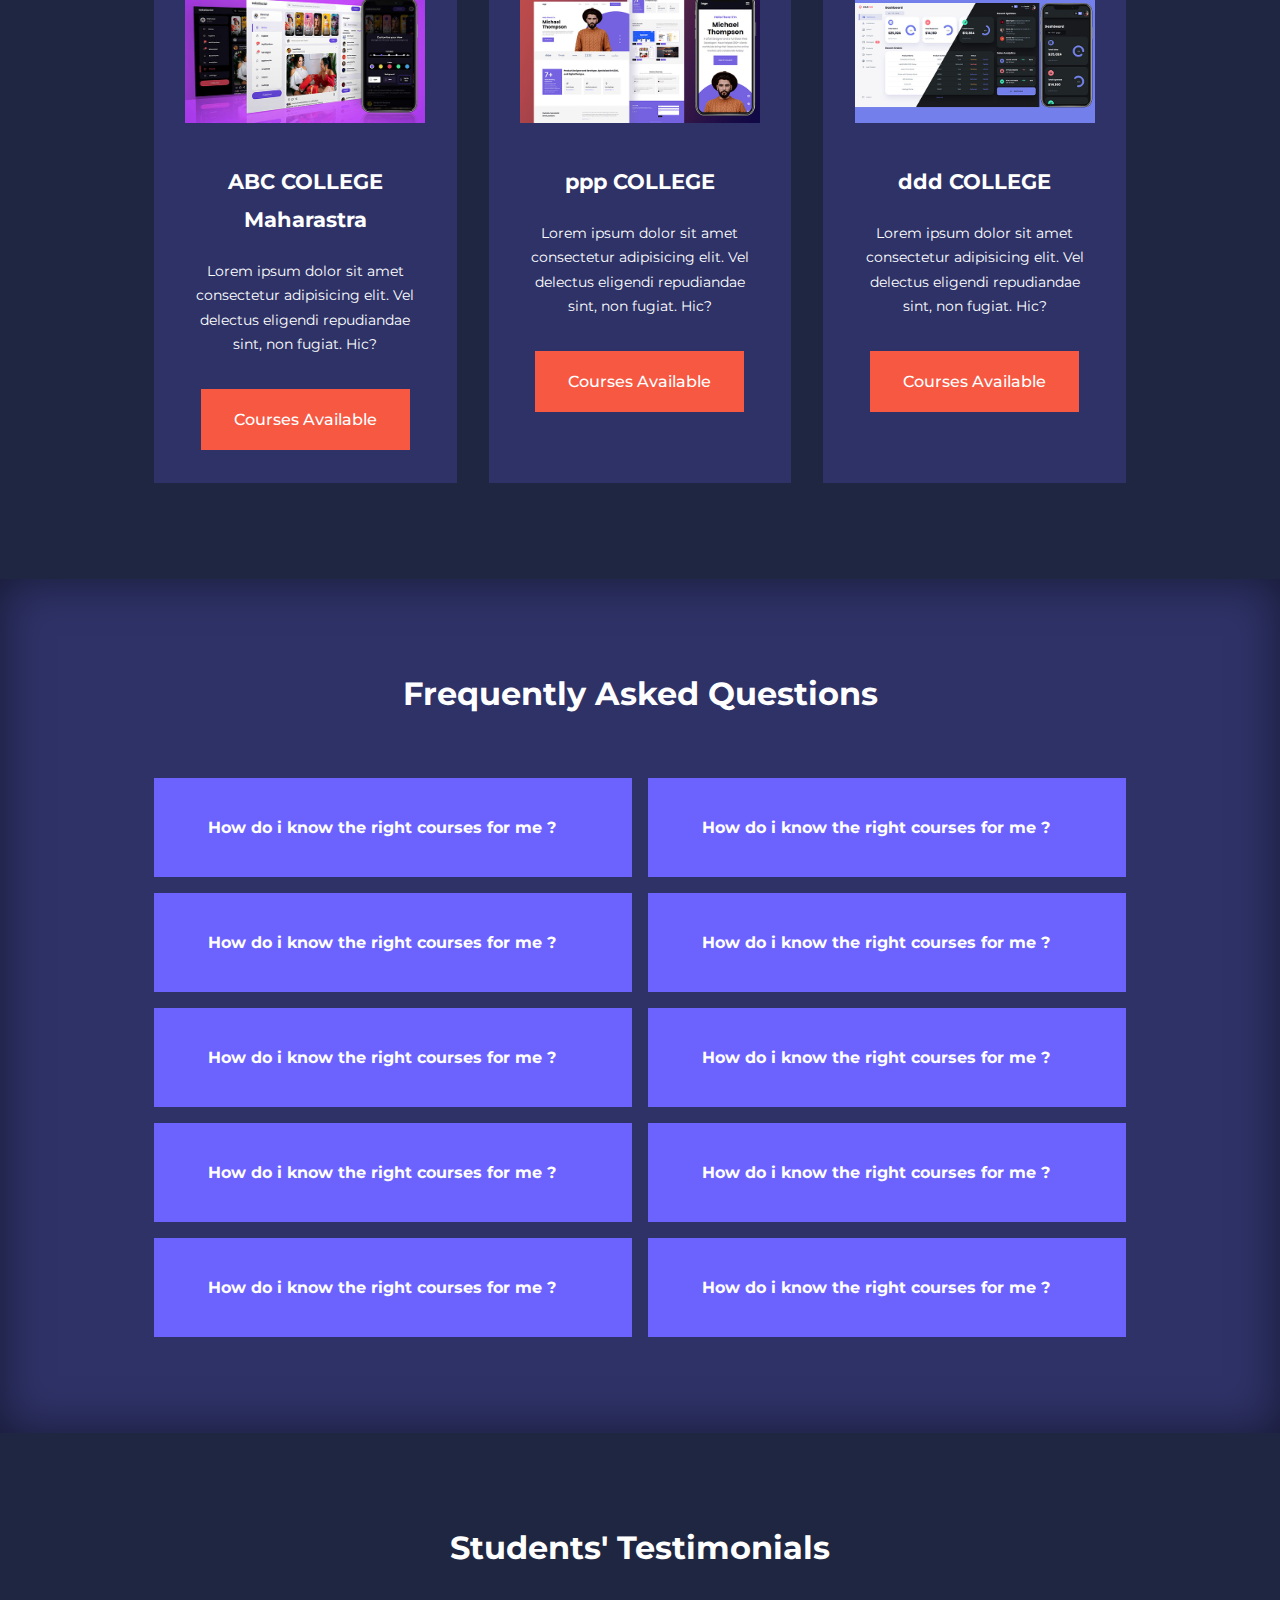
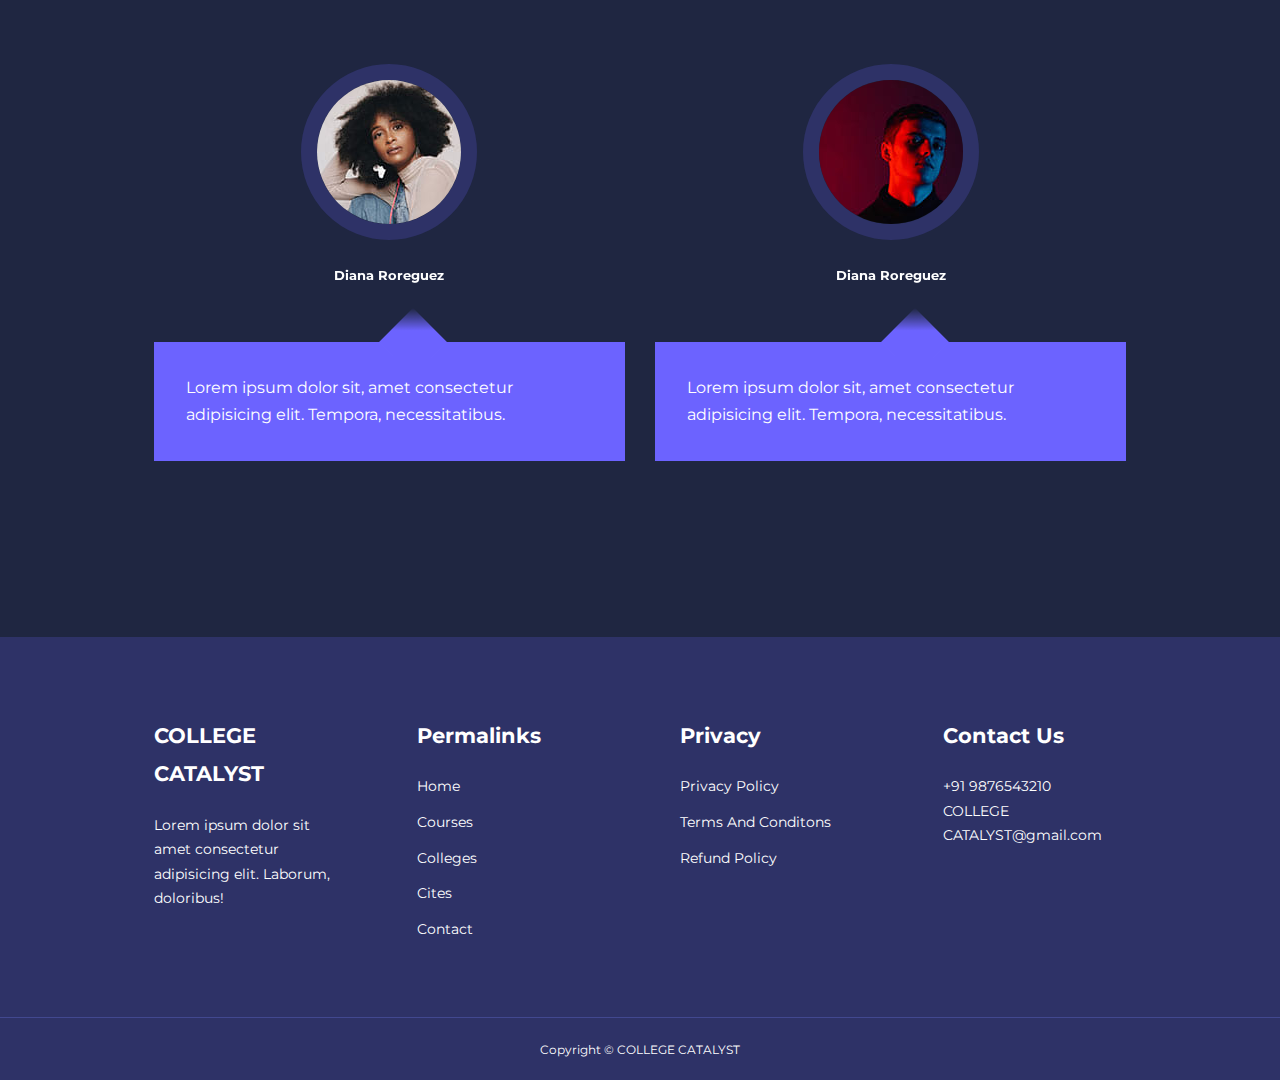
==== commit bdd28a80: "Add files via upload" ====
--- a/index.html
+++ b/index.html
@@ -4,7 +4,7 @@
     <meta charset="UTF-8">
     <meta http-equiv="X-UA-Compatible" content="IE=edge">
     <meta name="viewport" content="width=device-width, initial-scale=1.0">
-    <title>EDUCODE</title>
+    <title>COLLEGE CATALYST</title>
 
     <link rel="stylesheet" href="style.css" >
 
@@ -24,7 +24,7 @@
 <body>
     <nav>
         <div class="container nav_container">
-            <a href="index.html" ><h4><img src="./images/lohomain-removebg-preview.png" alt=""  id="logomain"></h4></a>
+            <a href="index.html" ><h4><img src="lohomain-removebg-preview.png" alt=""  id="logomain"></h4></a>
             <ul class="nav_menu">
                 <li><a href="index.html" >Home</a></li>
                 <li><a href="allcourses.html" >Courses</a></li>
@@ -62,7 +62,7 @@
 
             <div class="header_right">
                 <!-- <div class="header_right-image">
-                    <img src="./images/header.svg" id="imghd">
+                    <img src="header.svg" id="imghd">
                 </div> -->
 
                 <div class="head_left_top">
@@ -113,26 +113,26 @@
 
 
            <div class="categories_right" id="cateright">
-             <a  href="mca.html"> <article class="category" id="caterightname">
+             <a> <article class="category" id="caterightname">
                 <!-- <span class="category_item"><i class="uil uil-bitcoin-circle"></i></span> -->
                 <h5 id="cattext">All Ayurveda Colleges</h5>
-                <a href="" class="btn btn-primary" id="catbtn">Learn More </a>
+                <a href="mca.html" class="btn btn-primary" id="catbtn">Learn More </a>
                 <!-- <p>Lorem ipsum dolor sit, amet consectetur adipisicing elit. Reiciendis, eveniet.</p> -->
                </article>
             </a>
 
-            <a  href="dpharm.html"> <article class="category" id="caterightname">
+            <a  > <article class="category" id="caterightname">
                 <!-- <span class="category_item"><i class="uil uil-bitcoin-circle"></i></span> -->
                 <h5 id="cattext"> D. Pharmacy Colleges</h5>
-                <a href="" class="btn btn-primary" id="catbtn">Learn More </a>
+                <a href="dpharm.html" class="btn btn-primary" id="catbtn">Learn More </a>
                 <!-- <p>Lorem ipsum dolor sit, amet consectetur adipisicing elit. Reiciendis, eveniet.</p> -->
                </article>
             </a>
                
-            <a  href="nursing.html"> <article class="category" id="caterightname">
+            <a  > <article class="category" id="caterightname">
                 <!-- <span class="category_item"><i class="uil uil-bitcoin-circle"></i></span> -->
                 <h5 id="cattext">Bsc. Nursing Colleges</h5>
-                <a href="" class="btn btn-primary" id="catbtn">Learn More </a>
+                <a href="nursing.html" class="btn btn-primary" id="catbtn">Learn More </a>
                 <!-- <p>Lorem ipsum dolor sit, amet consectetur adipisicing elit. Reiciendis, eveniet.</p> -->
                </article>
             </a>               
@@ -150,42 +150,42 @@
     <div class="container courses_container">
         <article class="course">
            <div class="course_image">
-               <img src="./images/course1.jpg">
+               <img src="course1.jpg">
            </div>
            <div class="course_info"> 
            <h4> ABC COLLEGE Maharastra</h4>
            <p>
             Lorem ipsum dolor sit amet consectetur adipisicing elit. Vel delectus eligendi repudiandae sint, non fugiat. Hic?
            </p>
-           <a href="abccollege.html" class="btn btn-primary">Courses Availabe </a>
+           <a href="abccollege.html" class="btn btn-primary">Courses Available </a>
            </div>
         </article>
         
 
         <article class="course">
             <div class="course_image">
-                <img src="./images/course2.jpg">
+                <img src="course2.jpg">
             </div> 
             <div class="course_info">
             <h4> ppp COLLEGE</h4>
             <p>
              Lorem ipsum dolor sit amet consectetur adipisicing elit. Vel delectus eligendi repudiandae sint, non fugiat. Hic?
             </p>
-            <a href="courses.html" class="btn btn-primary">Learn More </a>
+            <a href="courses.html" class="btn btn-primary">Courses Available </a>
             </div>
          </article>
          
 
          <article class="course">
             <div class="course_image">
-                <img src="./images/course3.jpg">
+                <img src="course3.jpg">
             </div> 
             <div class="course_info">
             <h4>ddd COLLEGE</h4>
             <p>
              Lorem ipsum dolor sit amet consectetur adipisicing elit. Vel delectus eligendi repudiandae sint, non fugiat. Hic?
             </p>
-            <a href="courses.html" class="btn btn-primary">Learn More </a>
+            <a href="courses.html" class="btn btn-primary" id="coursebtn">Courses Available </a>
             </div>
          </article>
     </div> 
@@ -301,7 +301,7 @@
     <div class="swiper-wrapper">
         <article class="testimonial swiper-slide">
             <div class="avater">
-                <img src="./images/avatar1.jpg">
+                <img src="avatar1.jpg">
             </div>
             <div class="testimonial_info">
                 <h5> Diana Roreguez </h5>
@@ -314,7 +314,7 @@
         </article>
         <article class="testimonial swiper-slide">
             <div class="avater">
-                <img src="./images/avatar2.jpg">
+                <img src="avatar2.jpg">
             </div>
             <div class="testimonial_info">
                 <h5> Diana Roreguez </h5>
@@ -327,7 +327,7 @@
         </article>
         <article class="testimonial swiper-slide">
             <div class="avater">
-                <img src="./images/avatar3.jpg">
+                <img src="avatar3.jpg">
             </div>
             <div class="testimonial_info">
                 <h5> Diana Roreguez </h5>
@@ -340,7 +340,7 @@
         </article>
         <article class="testimonial swiper-slide">
             <div class="avater">
-                <img src="./images/avatar4.jpg">
+                <img src="avatar4.jpg">
             </div>
             <div class="testimonial_info">
                 <h5> Diana Roreguez </h5>
@@ -353,7 +353,7 @@
         </article>
         <article class="testimonial swiper-slide">
             <div class="avater">
-                <img src="./images/avatar5.jpg">
+                <img src="avatar5.jpg">
             </div>
             <div class="testimonial_info">
                 <h5> Diana Roreguez </h5>
@@ -373,7 +373,7 @@
 <footer class="footer">
     <div class="container footer_container">
         <div class="footer_1">
-            <a href="index.html" class="footer_logo"><h4>EDUCODE</h4></a>
+            <a href="index.html" class="footer_logo"><h4>COLLEGE CATALYST</h4></a>
             <p>Lorem ipsum dolor sit amet consectetur adipisicing elit. Laborum, doloribus!</p>
         </div>
 
@@ -402,7 +402,7 @@
             <h4>Contact Us</h4>
             <div>
                 <p>+91 9876543210</p>
-                <p>educode@gmail.com</p>
+                <p>COLLEGE CATALYST@gmail.com</p>
             </div>
 
             <ul class="footer_socials">
@@ -426,7 +426,7 @@
     
     <div class="footer_copyright">
         <small>
-           Copyright &copy  EDUCODE
+           Copyright &copy  COLLEGE CATALYST
         </small>
    </div>
 
@@ -459,4 +459,4 @@
 </script>
 
 </body>
-</html>
+</html>--- a/style.css
+++ b/style.css
@@ -660,16 +660,15 @@
   #cateright{
     width: 50%;
     height: 100%;
-    margin-left: 105px;
+    margin-left: 145px;
 
   }
   #caterightname{
-    height: 00px;
+    height: 200px;
   }
 
   #cattext{
     font-size: 26px;
-    padding-left: 40px;
     padding-top: 0px;
   }
 
@@ -732,7 +731,8 @@
 
       .head_left_top{
         width: 80%;
-        padding-left:  7rem;
+       padding-left: 4.5rem;
+    
       }
 
       /******* Categories **********/
@@ -761,18 +761,18 @@
         
     }
     #caterightname{
-        height: 250px;
+        height: 220px;
     }
 
     #cateright{
-        margin-left: 120px;
+        margin-left: 100px;
     }
 
 
     #cattext{
-        padding-left: 20px;
-        padding-top: 50px;
-        font-size: 24px;
+        padding-left: 0px;
+        padding-top: 20px;
+        font-size: 20px;
     }
     .category_item{
         margin-top: 4px;
@@ -795,13 +795,20 @@
         margin-top: 3rem;
         padding-top: 0;
         padding-bottom: 4rem;
-        width: 80%;
-        padding-left: 6rem;
+        width: 90%;
+        padding-left: 3rem;
+       
     }
 
     .courses h2{
         font-size: 2rem;
     }
+
+    /* .coursebtn{
+        height: 10px;
+        font-size: 5px;
+    } */
+
 
     /*faqqqqq*/
     .faqs h2{
